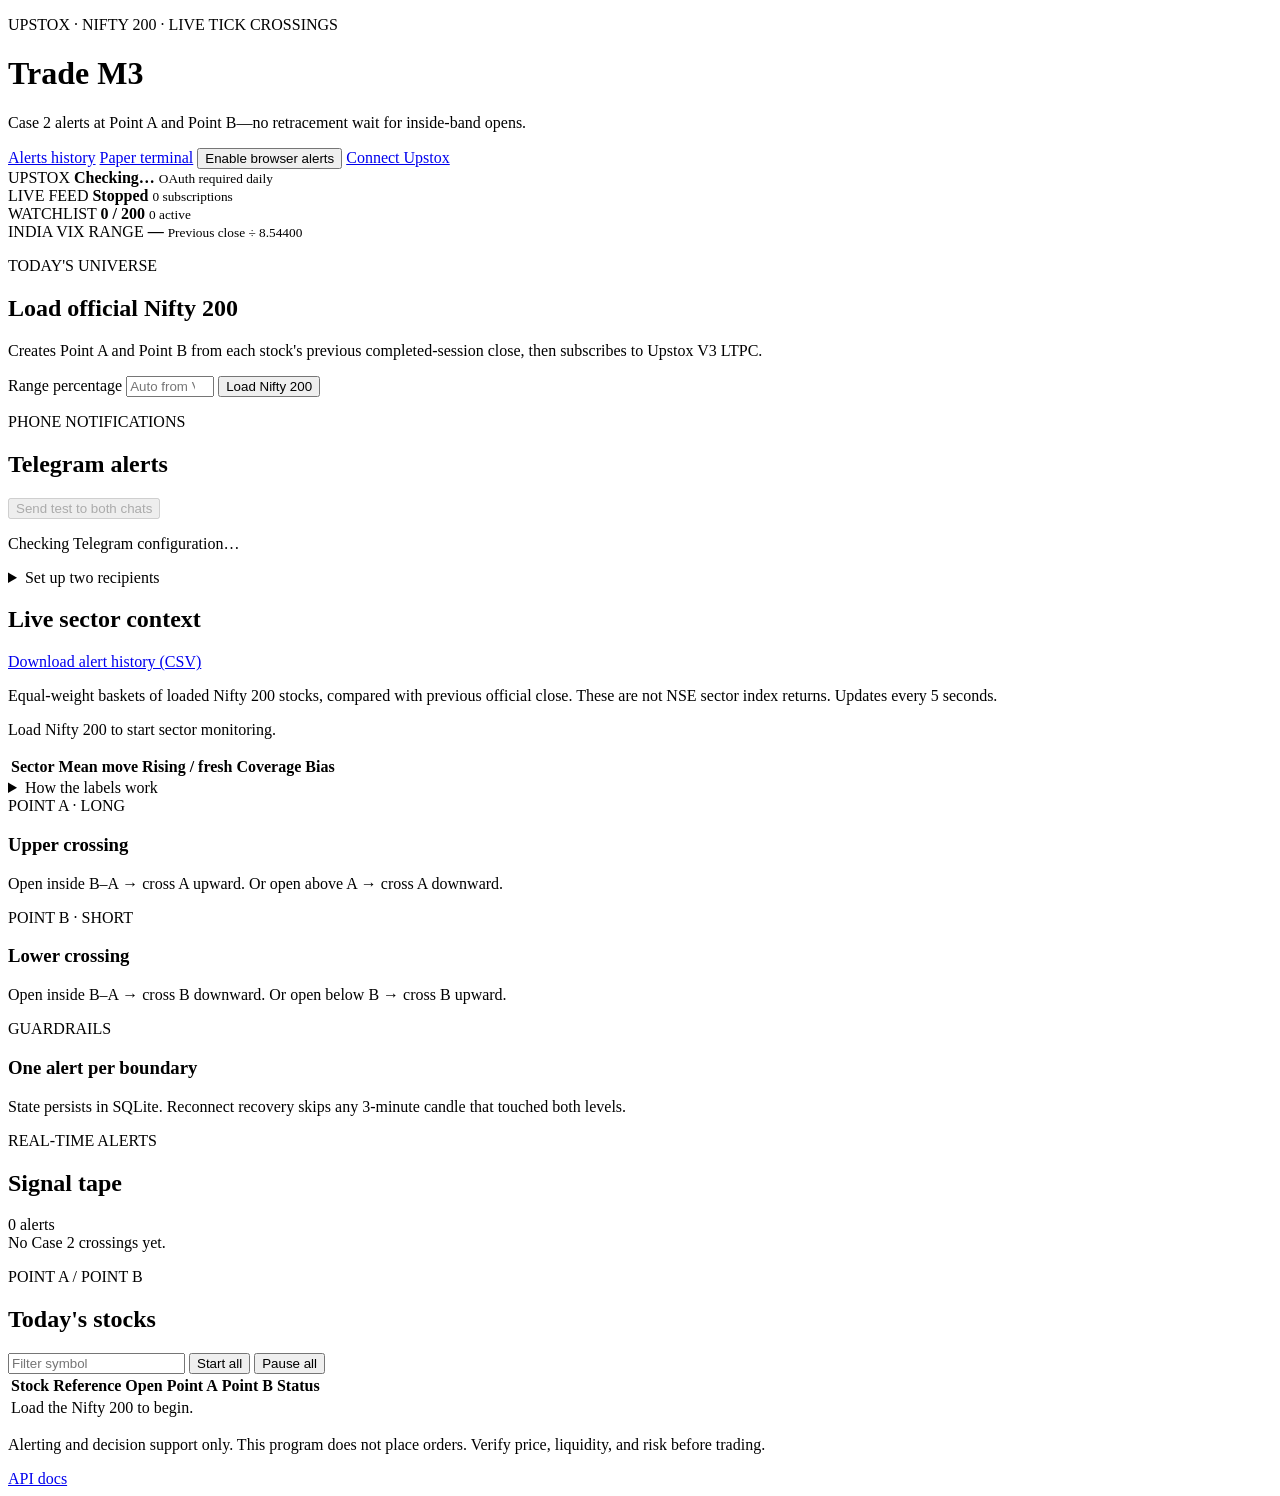
==== trade_m2/static/index.html @ b2f3d8b2 "Port full Trade M3 baseline while retaining all existing features" ====
<!doctype html>
<html lang="en">
<head>
  <meta charset="utf-8">
  <meta name="viewport" content="width=device-width, initial-scale=1">
  <meta name="theme-color" content="#08110f">
  <title>Trade M3 · Case 2 alerts</title>
  <link rel="stylesheet" href="/static/styles.css">
  <link rel="stylesheet" href="/static/terminal.css">
</head>
<body>
  <main class="shell">
    <header class="hero">
      <div>
        <p class="eyebrow">UPSTOX · NIFTY 200 · LIVE TICK CROSSINGS</p>
        <h1>Trade M3</h1>
        <p class="subtitle">Case 2 alerts at Point A and Point B—no retracement wait for inside-band opens.</p>
      </div>
      <div class="top-actions"><a class="button secondary" href="/alerts-history">Alerts history</a>
        <a href="/terminal" class="button secondary">Paper terminal</a>
        <button id="notifyButton" class="button secondary">Enable browser alerts</button>
        <a id="loginButton" class="button primary" href="/auth/upstox/login">Connect Upstox</a>
      </div>
    </header>

    <section id="message" class="message hidden" role="status"></section>

    <section class="status-grid" aria-label="System status">
      <article class="status-card">
        <span>UPSTOX</span>
        <strong id="authStatus">Checking…</strong>
        <small id="userName">OAuth required daily</small>
      </article>
      <article class="status-card">
        <span>LIVE FEED</span>
        <strong id="feedStatus">Stopped</strong>
        <small id="feedDetail">0 subscriptions</small>
      </article>
      <article class="status-card">
        <span>WATCHLIST</span>
        <strong id="ruleCount">0 / 200</strong>
        <small id="activeCount">0 active</small>
      </article>
      <article class="status-card">
        <span>INDIA VIX RANGE</span>
        <strong id="movementValue">—</strong>
        <small id="movementDetail">Previous close ÷ 8.54400</small>
      </article>
    </section>

    <section class="panel loader-panel">
      <div>
        <p class="section-label">TODAY'S UNIVERSE</p>
        <h2>Load official Nifty 200</h2>
        <p class="muted">Creates Point A and Point B from each stock's previous completed-session close, then subscribes to Upstox V3 LTPC.</p>
      </div>
      <div class="load-controls">
        <label>
          Range percentage
          <input id="percentage" type="number" min="0.01" max="10" step="0.0001" placeholder="Auto from VIX">
        </label>
        <button id="loadButton" class="button primary">Load Nifty 200</button>
      </div>
      <div id="jobArea" class="job hidden">
        <div class="progress-track"><div id="progressBar" class="progress-bar"></div></div>
        <p id="jobText" class="muted"></p>
      </div>
    </section>

    <section class="panel telegram-panel" aria-labelledby="telegramHeading">
      <div class="panel-heading">
        <div>
          <p class="section-label">PHONE NOTIFICATIONS</p>
          <h2 id="telegramHeading">Telegram alerts</h2>
        </div>
        <button id="telegramTestButton" class="button secondary" disabled>Send test to both chats</button>
      </div>
      <p id="telegramStatus" class="muted" role="status">Checking Telegram configuration…</p>
      <div id="telegramRecipients" class="telegram-recipients"></div>
      <p id="telegramTestResult" class="muted" role="status" aria-live="polite"></p>
      <details>
        <summary>Set up two recipients</summary>
        <p class="muted">Add your bot token as <code>TELEGRAM_BOT_TOKEN</code> and two numeric chat IDs, separated by a comma, as <code>TELEGRAM_CHAT_IDS</code> in .env. Set <code>TELEGRAM_ENABLED=true</code>, then restart Trade M3. Each person must open your bot and tap Start first. Use chat IDs, not phone numbers or personal @usernames.</p>
        <p class="muted">Telegram works while the browser is closed. Keep Trade M3 running and connected to Upstox. Alerts older than five minutes expire.</p>
      </details>
    </section>

    <section class="panel" aria-labelledby="sectorHeading">
      <div class="panel-heading"><h2 id="sectorHeading">Live sector context</h2><a class="button secondary" href="/api/review/export">Download alert history (CSV)</a></div>
      <p class="muted">Equal-weight baskets of loaded Nifty 200 stocks, compared with previous official close. These are not NSE sector index returns. Updates every 5 seconds.</p>
      <p id="sectorStatus" class="muted" role="status">Load Nifty 200 to start sector monitoring.</p>
      <div class="table-wrap"><table><thead><tr><th>Sector</th><th>Mean move</th><th>Rising / fresh</th><th>Coverage</th><th>Bias</th></tr></thead><tbody id="sectorRows"></tbody></table></div>
      <details><summary>How the labels work</summary><p class="muted">Bullish: mean ≥ +0.20% and ≥ 60% rising. Bearish: mean ≤ −0.20% and ≥ 60% falling. Otherwise mixed. At least 3 fresh stocks and 80% coverage required. Quotes expire after 45 seconds; closed markets show unavailable. These descriptive thresholds are unvalidated, not win probabilities. Broad Financial Services includes banks when banking membership cannot be retrieved.</p></details>
    </section>

    <section class="logic-grid">
      <article class="logic-card long">
        <span class="signal-tag">POINT A · LONG</span>
        <h3>Upper crossing</h3>
        <p>Open inside B–A → cross A upward. Or open above A → cross A downward.</p>
      </article>
      <article class="logic-card short">
        <span class="signal-tag">POINT B · SHORT</span>
        <h3>Lower crossing</h3>
        <p>Open inside B–A → cross B downward. Or open below B → cross B upward.</p>
      </article>
      <article class="logic-card neutral">
        <span class="signal-tag">GUARDRAILS</span>
        <h3>One alert per boundary</h3>
        <p>State persists in SQLite. Reconnect recovery skips any 3-minute candle that touched both levels.</p>
      </article>
    </section>

    <section class="panel alert-panel">
      <div class="panel-heading">
        <div>
          <p class="section-label">REAL-TIME ALERTS</p>
          <h2>Signal tape</h2>
        </div>
        <span id="alertCount" class="count-pill">0 alerts</span>
      </div>
      <div id="alerts" class="alert-list">
        <div class="empty-state">No Case 2 crossings yet.</div>
      </div>
    </section>

    <section class="panel">
      <div class="panel-heading rules-heading">
        <div>
          <p class="section-label">POINT A / POINT B</p>
          <h2>Today's stocks</h2>
        </div>
        <div class="table-actions">
          <input id="filter" type="search" placeholder="Filter symbol">
          <button id="startAll" class="button small">Start all</button>
          <button id="pauseAll" class="button small secondary">Pause all</button>
        </div>
      </div>
      <div class="table-wrap">
        <table>
          <thead><tr><th>Stock</th><th>Reference</th><th>Open</th><th class="upper">Point A</th><th class="lower">Point B</th><th>Status</th><th></th></tr></thead>
          <tbody id="rulesBody"><tr><td colspan="7" class="empty-state">Load the Nifty 200 to begin.</td></tr></tbody>
        </table>
      </div>
    </section>

    <footer>
      <p>Alerting and decision support only. This program does not place orders. Verify price, liquidity, and risk before trading.</p>
      <a href="/api/docs">API docs</a>
    </footer>
  </main>
  <dialog id="homeTicket"><form id="homeTicketForm"><p class="eyebrow">MANUAL OPTION PAPER TRADE</p><h2 id="homeTicketTitle">Review alert</h2><p id="homeTicketDetail">Fetching current option quote…</p><div class="settings-grid"><label>Budget / trade ₹<input id="homeBudget" type="number" min="1" step="100" required></label><label>Lots (0 = fit budget)<input id="homeLots" type="number" min="0" max="100" step="1" required></label><label>Target %<input id="homeTarget" type="number" min="0.01" max="100" step="0.1" required></label><label>Stop %<input id="homeStop" type="number" min="0.01" max="99" step="0.1" required></label><label>Max hold · minutes<input id="homeHold" type="number" min="1" max="360" step="1" required></label></div><p class="muted">Recovered alerts use the current option quote for this manual paper entry. No historical option price is reconstructed.</p><p id="homeTicketEstimate" class="muted"></p><p id="homeTicketError" role="alert"></p><div class="settings-actions"><button class="button primary" type="submit">Execute paper trade</button><button id="homePreviewRetry" class="button secondary" type="button">Refresh option quote</button><button id="homeTicketCancel" class="button secondary" type="button">Cancel</button></div></form></dialog>
  <script src="/static/app.js?v=audit-tape-manual-v3" defer></script>
</body>
</html>
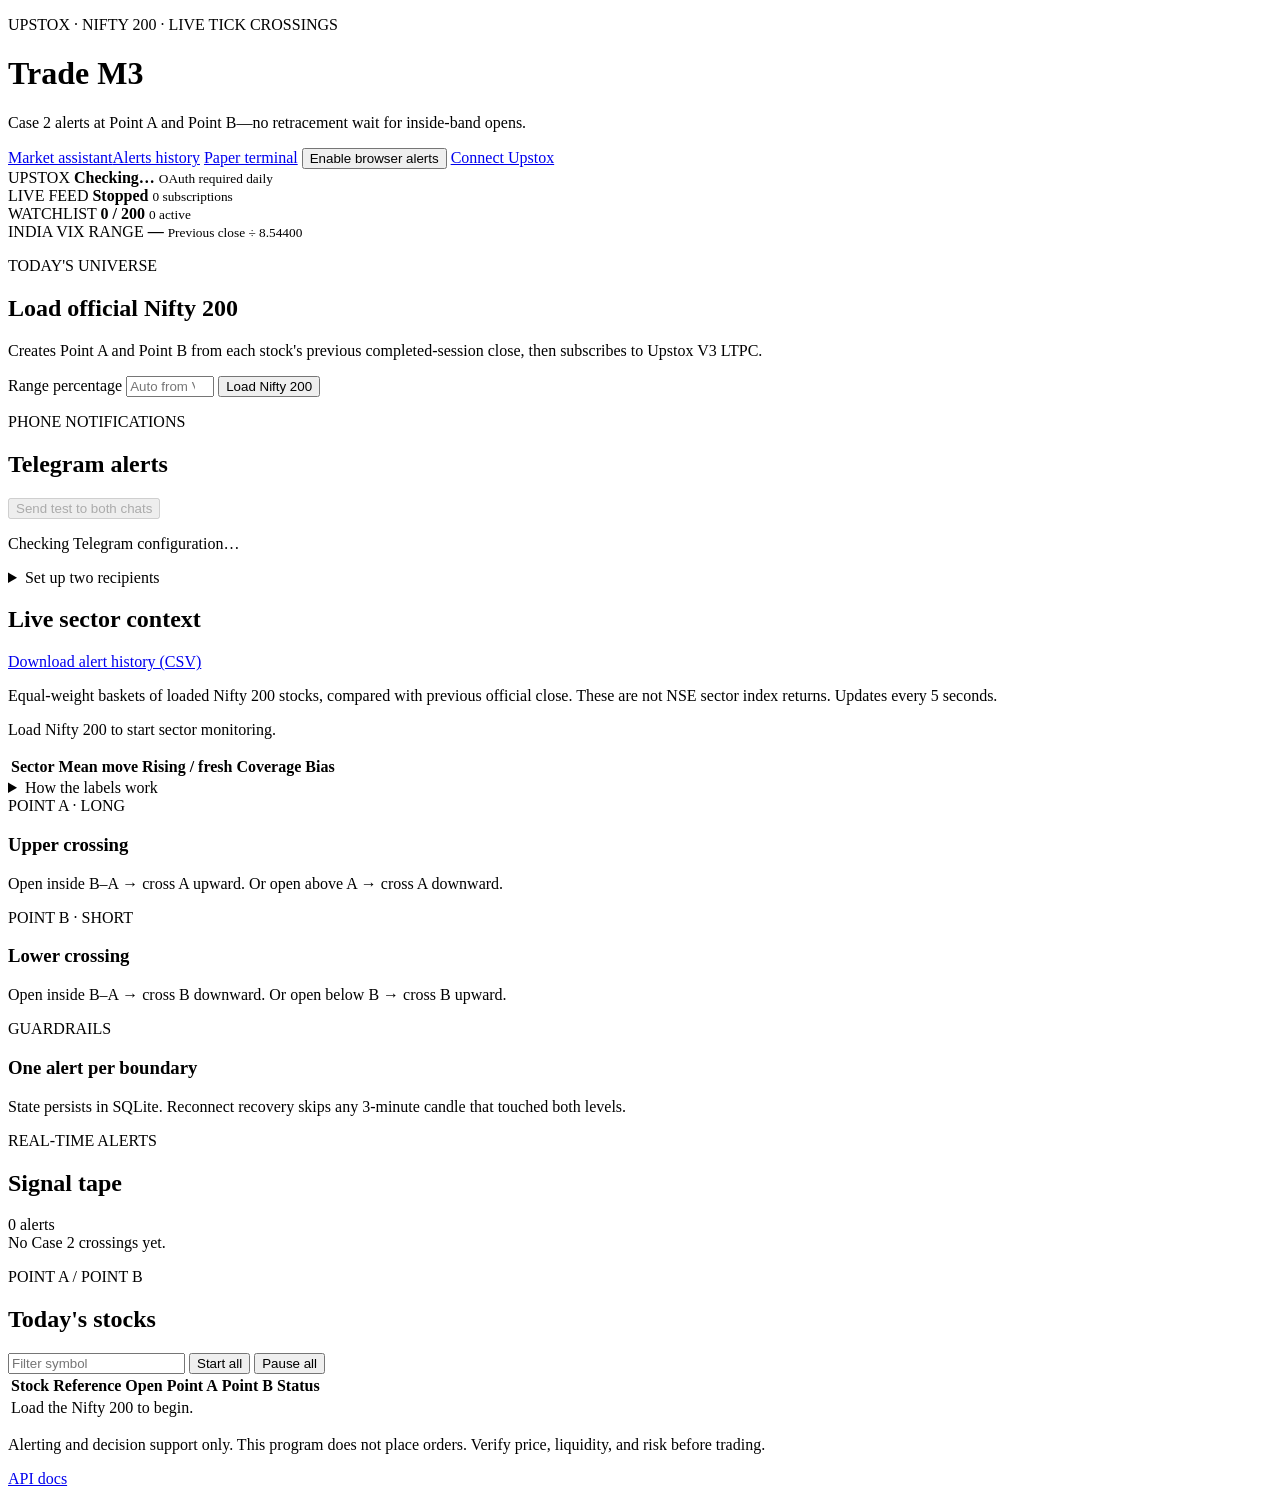
==== commit ecc16b1a: "Link market assistant from existing Trade M3 pages" ====
--- a/trade_m2/static/index.html
+++ b/trade_m2/static/index.html
@@ -16,7 +16,7 @@
         <h1>Trade M3</h1>
         <p class="subtitle">Case 2 alerts at Point A and Point B—no retracement wait for inside-band opens.</p>
       </div>
-      <div class="top-actions"><a class="button secondary" href="/alerts-history">Alerts history</a>
+      <div class="top-actions"><a class="button secondary" href="/assistant">Market assistant</a><a class="button secondary" href="/alerts-history">Alerts history</a>
         <a href="/terminal" class="button secondary">Paper terminal</a>
         <button id="notifyButton" class="button secondary">Enable browser alerts</button>
         <a id="loginButton" class="button primary" href="/auth/upstox/login">Connect Upstox</a>
